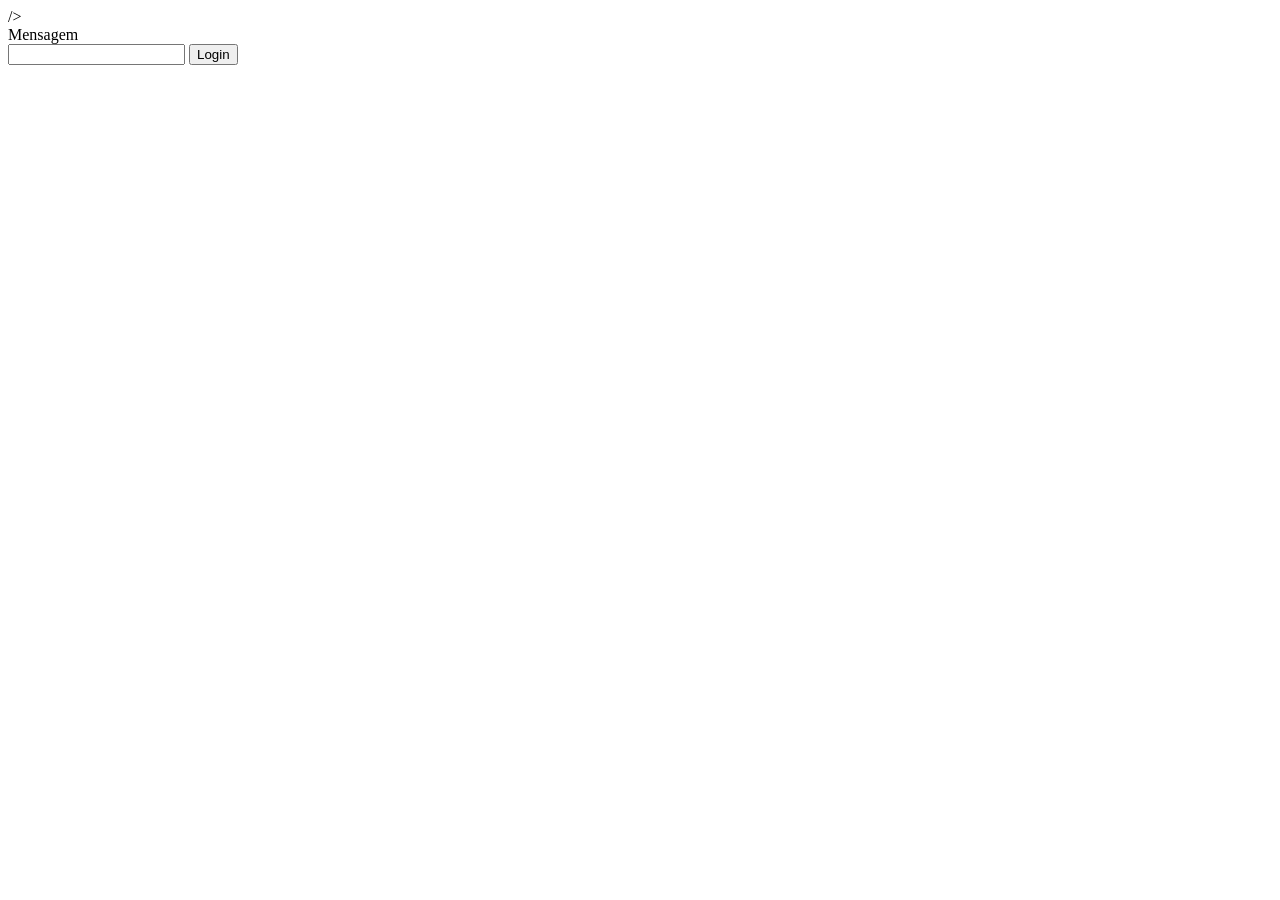
==== index.html @ 732e90f6 "primeiro commit" ====
/><!DOCTYPE html>
<html lang="en">
<head>
    <meta charset="UTF-8">
    <meta name="viewport" content="width=device-width, initial-scale=1.0">
    <title>Document</title>

    <script src="./js/script.js" defer></script>
    <link rel="stylesheet" href="./css/style.css">
    
</head>
<body>

    <section>
        
        <form action="" method="post" >
            <div id="mensagem">Mensagem</div>
            <input type="text" id="txSenha" />
            <input type="button" id="btVerificar" value="Login">
        </form>
    </section>
    
</body>
</html>
---- css/style.css ----
.vermelho{
    background: #f00;
}

.azul{
    background: #00f;
}
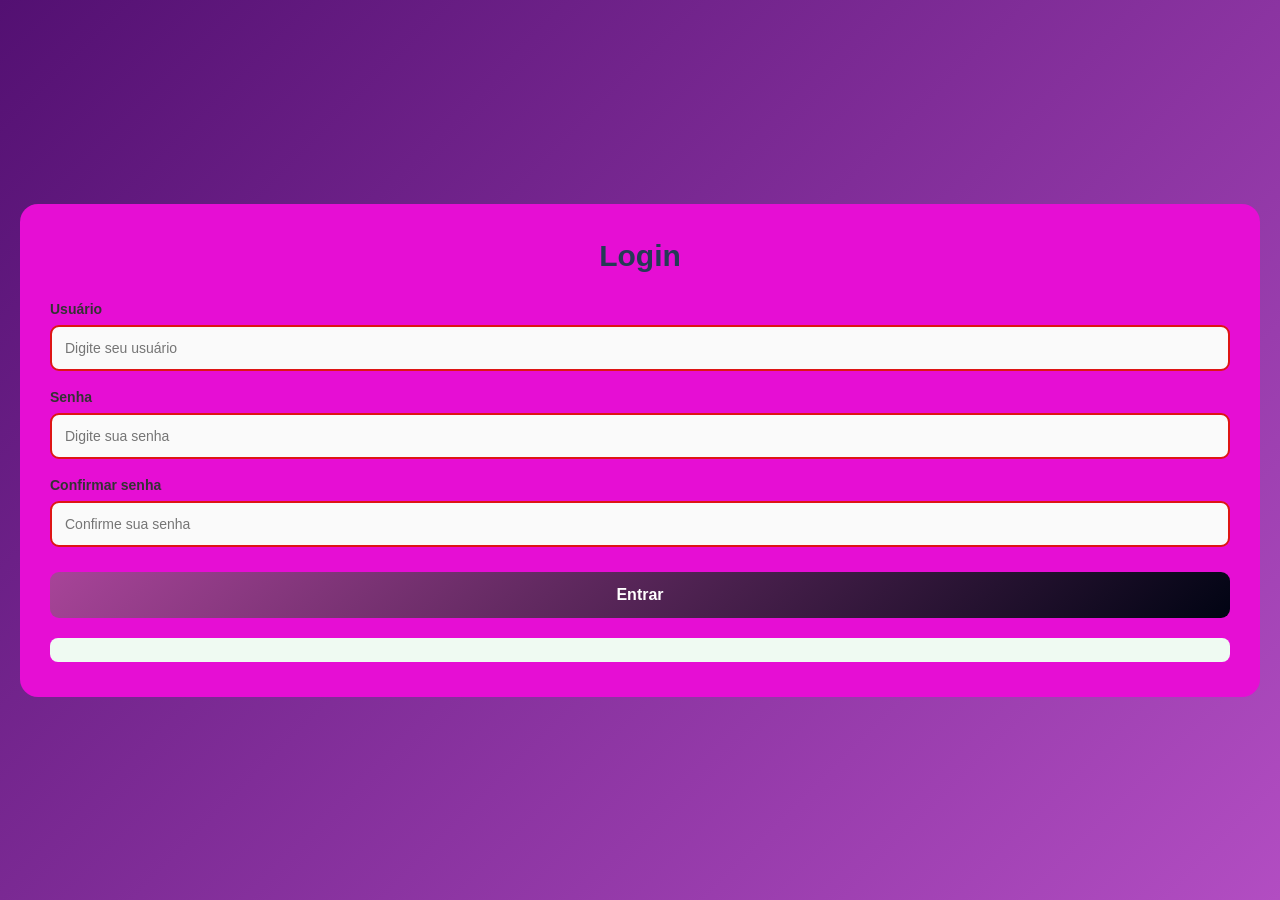
==== commit 70115cd0: "Segundo commit" ====
--- a/index.html
+++ b/index.html
@@ -1,24 +1,37 @@
-/><!DOCTYPE html>
-<html lang="en">
+<!DOCTYPE html>
+<html lang="pt-br">
 <head>
     <meta charset="UTF-8">
     <meta name="viewport" content="width=device-width, initial-scale=1.0">
-    <title>Document</title>
-
+    <title>Login</title>
+    <link rel="stylesheet" href="./css/style.css">
     <script src="./js/script.js" defer></script>
-    <link rel="stylesheet" href="./css/style.css">
-    
 </head>
 <body>
 
-    <section>
-        
-        <form action="" method="post" >
-            <div id="mensagem">Mensagem</div>
-            <input type="text" id="txSenha" />
-            <input type="button" id="btVerificar" value="Login">
+    <div class="container">
+        <h1>Login</h1>
+
+        <form id="formLogin">
+            <label for="txUsuario">Usuário</label>
+            <input type="text" id="txUsuario" placeholder="Digite seu usuário">
+
+            <label for="txSenha">Senha</label>
+            <input type="password" id="txSenha" placeholder="Digite sua senha">
+
+            <p id="mensagemSenha"></p>
+
+            <label for="txConfirmarSenha">Confirmar senha</label>
+            <input type="password" id="txConfirmarSenha" placeholder="Confirme sua senha">
+
+            <p id="mensagemErro"></p>
+
+            <button type="submit">Entrar</button>
         </form>
-    </section>
-    
+
+        <div id="resultado"></div>
+    </div>
+
+
 </body>
 </html>
--- a/css/style.css
+++ b/css/style.css
@@ -1,7 +1,151 @@
-.vermelho{
-    background: #f00;
+/* Configuração geral */
+* {
+    margin: 0;
+    padding: 0;
+    box-sizing: border-box;
 }
 
-.azul{
-    background: #00f;
+body {
+    font-family: Arial, Helvetica, sans-serif;
+    background: linear-gradient(135deg, #531072, #b24dc2);
+    min-height: 100vh;
+    display: flex;
+    justify-content: center;
+    align-items: center;
+    padding: 20px;
+}
+
+/* Caixa do login */
+.container {
+    background-color: #e60ed4;
+    width: 100%;
+  
+    padding: 35px 30px;
+    border-radius: 18px;
+  
+}
+
+/* Título */
+h1 {
+    text-align: center;
+    color: #243b55;
+    font-size: 30px;
+    margin-bottom: 28px;
+}
+
+/* Textos dos campos */
+label {
+    display: block;
+    color: #333333;
+    font-size: 14px;
+    font-weight: bold;
+    margin-bottom: 8px;
+    margin-top: 18px;
+}
+
+/* Campos de entrada */
+input {
+    display: block;
+    width: 100%;
+    padding: 13px;
+    border: 2px solid #de1515;
+    border-radius: 9px;
+    font-size: 14px;
+    background-color: #fafafa;
+    transition: 0.3s;
+}
+
+input:focus {
+    outline: none;
+    border-color: #4776e6;
+    background-color: #ffffff;
+    box-shadow: 0 0 0 3px rgba(71, 118, 230, 0.15);
+}
+
+/* Força da senha */
+input.fraca {
+    border-color: #e53935;
+    background-color: #fff1f0;
+}
+
+input.intermediaria {
+    border-color: #f0a000;
+    background-color: #fff8e5;
+}
+
+input.forte {
+    border-color: #2e9d59;
+    background-color: #effaf2;
+}
+
+/* Mensagens da força da senha */
+#mensagemSenha {
+    font-size: 13px;
+    font-weight: bold;
+    margin-top: 8px;
+}
+
+.texto-fraco {
+    color: #e53935;
+}
+
+.texto-intermediario {
+    color: #cc8400;
+}
+
+.texto-forte {
+    color: #238747;
+}
+
+/* Mensagens de erro */
+#mensagemErro {
+    color: #d62828;
+    font-size: 13px;
+    margin-top: 12px;
+    line-height: 1.5;
+}
+
+/* Botão */
+button {
+    display: block;
+    width: 100%;
+    padding: 14px;
+    margin-top: 25px;
+    border: none;
+    border-radius: 9px;
+    background: linear-gradient(135deg, #a74498, #010413);
+    color: white;
+    font-size: 16px;
+    font-weight: bold;
+    cursor: pointer;
+    transition: 0.3s;
+}
+
+
+
+button:active {
+    transform: scale(0.98);
+}
+
+/* Resultado do login */
+#resultado {
+    margin-top: 20px;
+    padding: 12px;
+    border-radius: 8px;
+    background-color: #effaf2;
+    color: #238747;
+    font-size: 14px;
+    line-height: 1.6;
+    overflow-wrap: anywhere;
+}
+
+/* Celulares */
+@media (max-width: 400px) {
+    .container {
+        padding: 25px 20px;
+    }
+
+    h1 {
+        font-size: 26px;
+    }
 }
